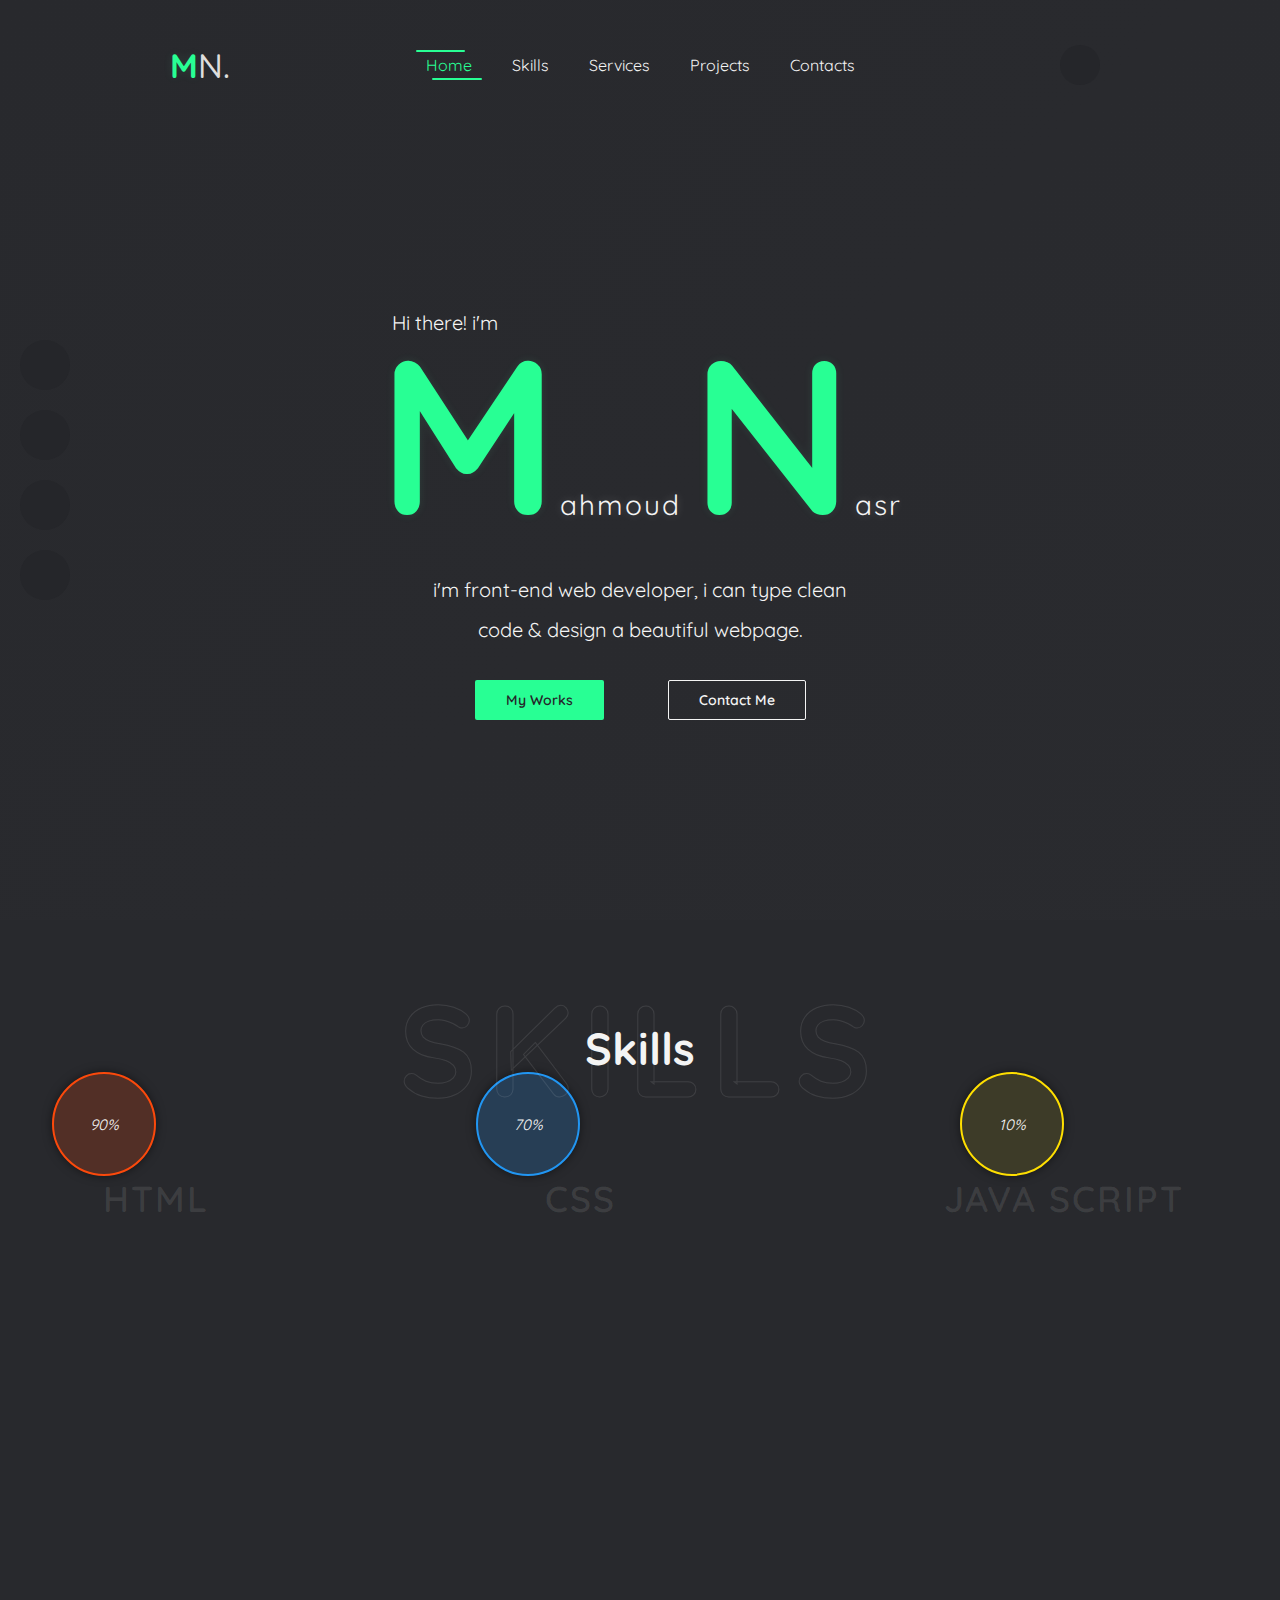
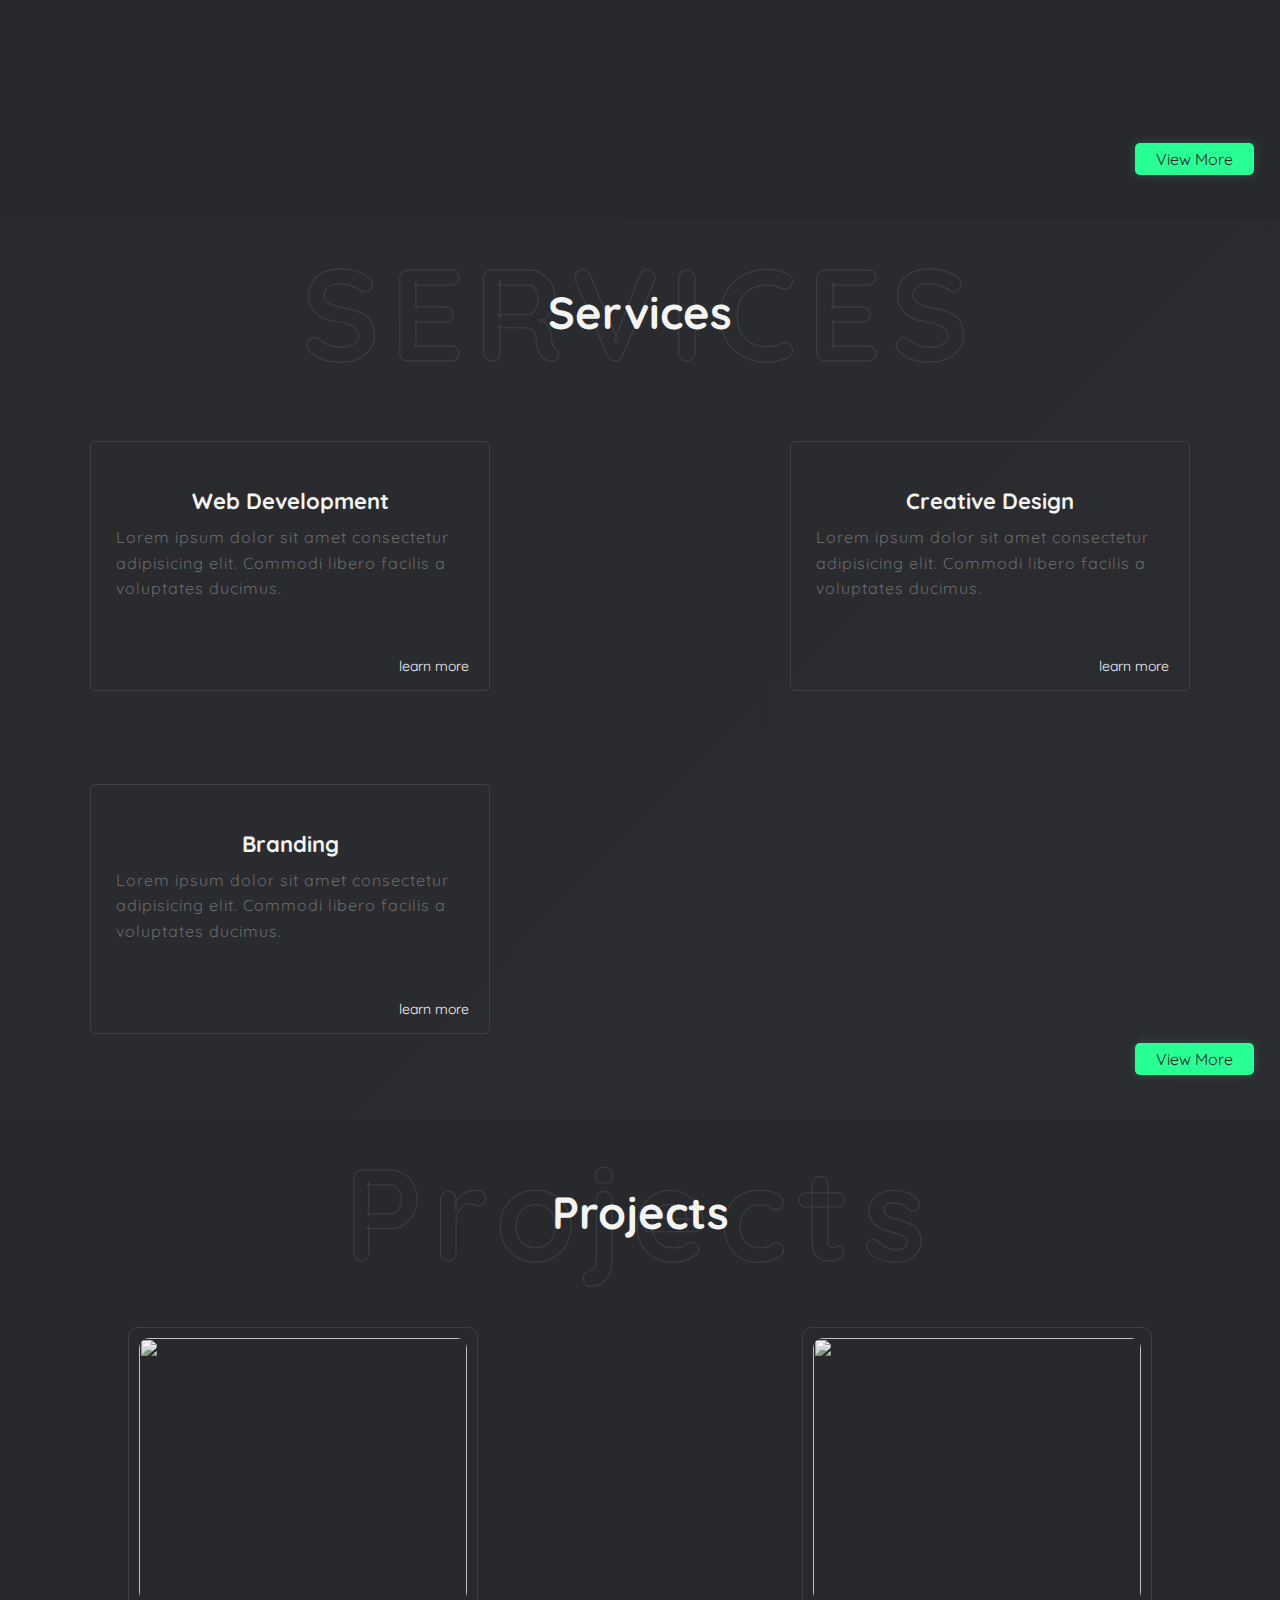
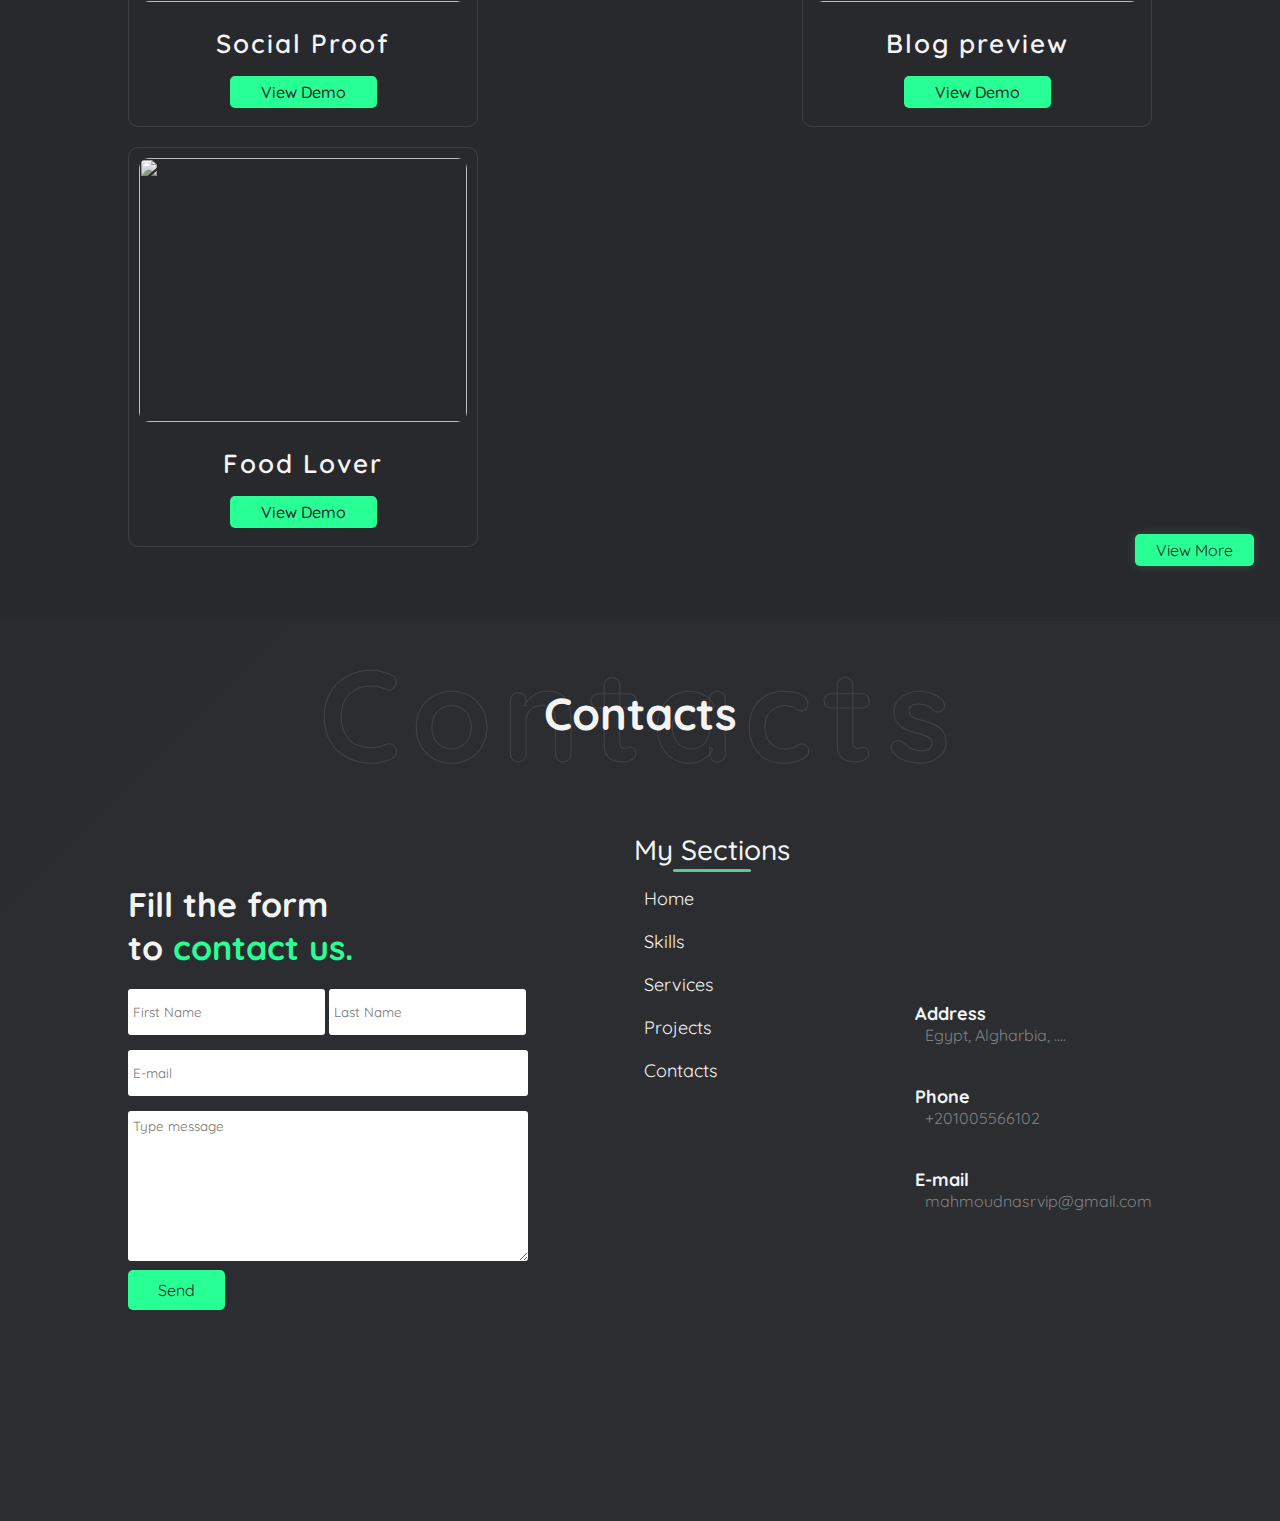
==== index.html @ 1d58672e "Add files via upload" ====
<!doctypehtml><html lang=en><meta charset=UTF-8><meta content="width=device-width,initial-scale=1"name=viewport><title>Portfolio</title><link href="https://fonts.googleapis.com/css2?family=Quicksand:wght@300;400;500;600;700&display=swap"rel=stylesheet><link href=https://cdnjs.cloudflare.com/ajax/libs/font-awesome/6.5.1/css/all.min.css rel=stylesheet crossorigin=anonymous integrity="sha512-DTOQO9RWCH3ppGqcWaEA1BIZOC6xxalwEsw9c2QQeAIftl+Vegovlnee1c9QX4TctnWMn13TZye+giMm8e2LwA=="referrerpolicy=no-referrer><link href=style.css rel=stylesheet><div class=social-media><a href=https://facebook.com/uu.mahmoud><i class="fa-brands fa-facebook"></i></a> <a href=https://instagram.com/uu_mahmoud><i class="fa-brands fa-instagram"></i></a> <a href=https://wa.me/+201115003332><i class="fa-brands fa-whatsapp"></i></a> <a href=https://t.me/lil_g45><i class="fa-brands fa-telegram"></i></a></div><header><div class=logo><a href=#>M<span class=slogo>N.</span></a></div><ul><li><a href=#home class=active>Home</a><li><a href=#skills>Skills</a><li><a href=#services>Services</a><li><a href=#projects>Projects</a><li><a href=#contacts>Contacts</a></ul><div class=social><a href=tel:+201005566102><i class="fa-solid fa-phone"id=iconic-1></i></a></div></header><div class=home><span>Hi there! i'm</span><div class=name><span>M</span>ahmoud <span>N</span>asr</div><p>i'm front-end web developer, i can type clean<br>code & design a beautiful webpage.<div class=btn><a href=#projects><button class=b-1>My Works</button></a> <a href=#contacts><button class=b-2>Contact Me</button></a></div></div><div class=skills id=skills><a href=skills.html><div class=viewm>View More</div></a><div class=ti-skills><span>Skills</span></div><div class=ic-skills><div class="sk html"><i class="fa-brands fa-html5 html"></i> <span>HTML</span></div><div class="sk css"><i class="fa-brands css fa-css3-alt"></i> <span>CSS</span></div><div class="sk js"><i class="fa-brands fa-js js"></i> <span>JAVA SCRIPT</span></div></div></div><div class=services id=services><a href=services.html><div class=viewm>View More</div></a><div class=ti-services><span>Services</span></div><div class=content-ser><div class=box-s><i class="fa-solid fa-code"></i> <span>Web Development</span><p>Lorem ipsum dolor sit amet consectetur adipisicing elit. Commodi libero facilis a voluptates ducimus.</p><a href=#>learn more <i class="fa-solid fa-arrow-right"></i></a></div><div class=box-s><i class="fa-solid fa-pen-nib"></i> <span>Creative Design</span><p>Lorem ipsum dolor sit amet consectetur adipisicing elit. Commodi libero facilis a voluptates ducimus.</p><a href=#>learn more <i class="fa-solid fa-arrow-right"></i></a></div><div class=box-s><i class="fa-brands fa-adversal"></i> <span>Branding</span><p>Lorem ipsum dolor sit amet consectetur adipisicing elit. Commodi libero facilis a voluptates ducimus.</p><a href=#>learn more <i class="fa-solid fa-arrow-right"></i></a></div></div></div><div class=projects id=projects><a href=projects.html><div class=viewm>View More</div></a><div class=ti-projects><span>Projects</span></div><div class=work-s><div class=box-w><div class=img-d><img src=images/Social-proof-section.png></div><div class=details-p><span>Social Proof</span> <a href=https://mahmoud2-mentor.netlify.app/ target=_blank><button>View Demo</button></a></div></div><div class=box-w><div class=img-d><img src=images/blog-preview.png></div><div class=details-p><span>Blog preview</span> <a href=https://mahmoud1-mentor.netlify.app/ target=_blank><button>View Demo</button></a></div></div><div class=box-w><div class=img-d><img src=images/food-lover.png></div><div class=details-p><span>Food Lover</span> <a href=https://itsexito.github.io/food_lover_template/ target=_blank><button>View Demo</button></a></div></div></div></div><div class=contacts id=contacts><div class=ti-contacts><span>Contacts</span></div><div class=content-contact><div class="box-c one"><h1>Fill the form<br>to <span>contact us.</span></h1><form><div class=input-name><input placeholder="First Name"required maxlength=8> <input placeholder="Last Name"required maxlength=8></div><div class=in-email><input placeholder=E-mail required type=email></div><div class=msg><textarea placeholder="Type message"required></textarea></div><div class=form-btn>Send</div></form></div><div class="box-c two"><h1>My Sections</h1><ul><li><a href=#home>Home</a><li><a href=#skills>Skills</a><li><a href=#services>Services</a><li><a href=#projects>Projects</a><li><a href=#contacts>Contacts</a></ul></div><div class="box-c three"><div class="cco address"><div class=ic><i class="fa-solid fa-location-dot"></i></div><div class=det><h4>Address</h4><span>Egypt, Algharbia, ....</span></div></div><div class="cco phone"><div class=ic><i class="fa-solid fa-phone"></i></div><div class=det><h4>Phone</h4><span>+201005566102</span></div></div><div class="cco email"><div class=ic><i class="fa-solid fa-envelope"></i></div><div class=det><h4>E-mail</h4><span>mahmoudnasrvip@gmail.com</span></div></div></div></div></div><script src=main.js></script>
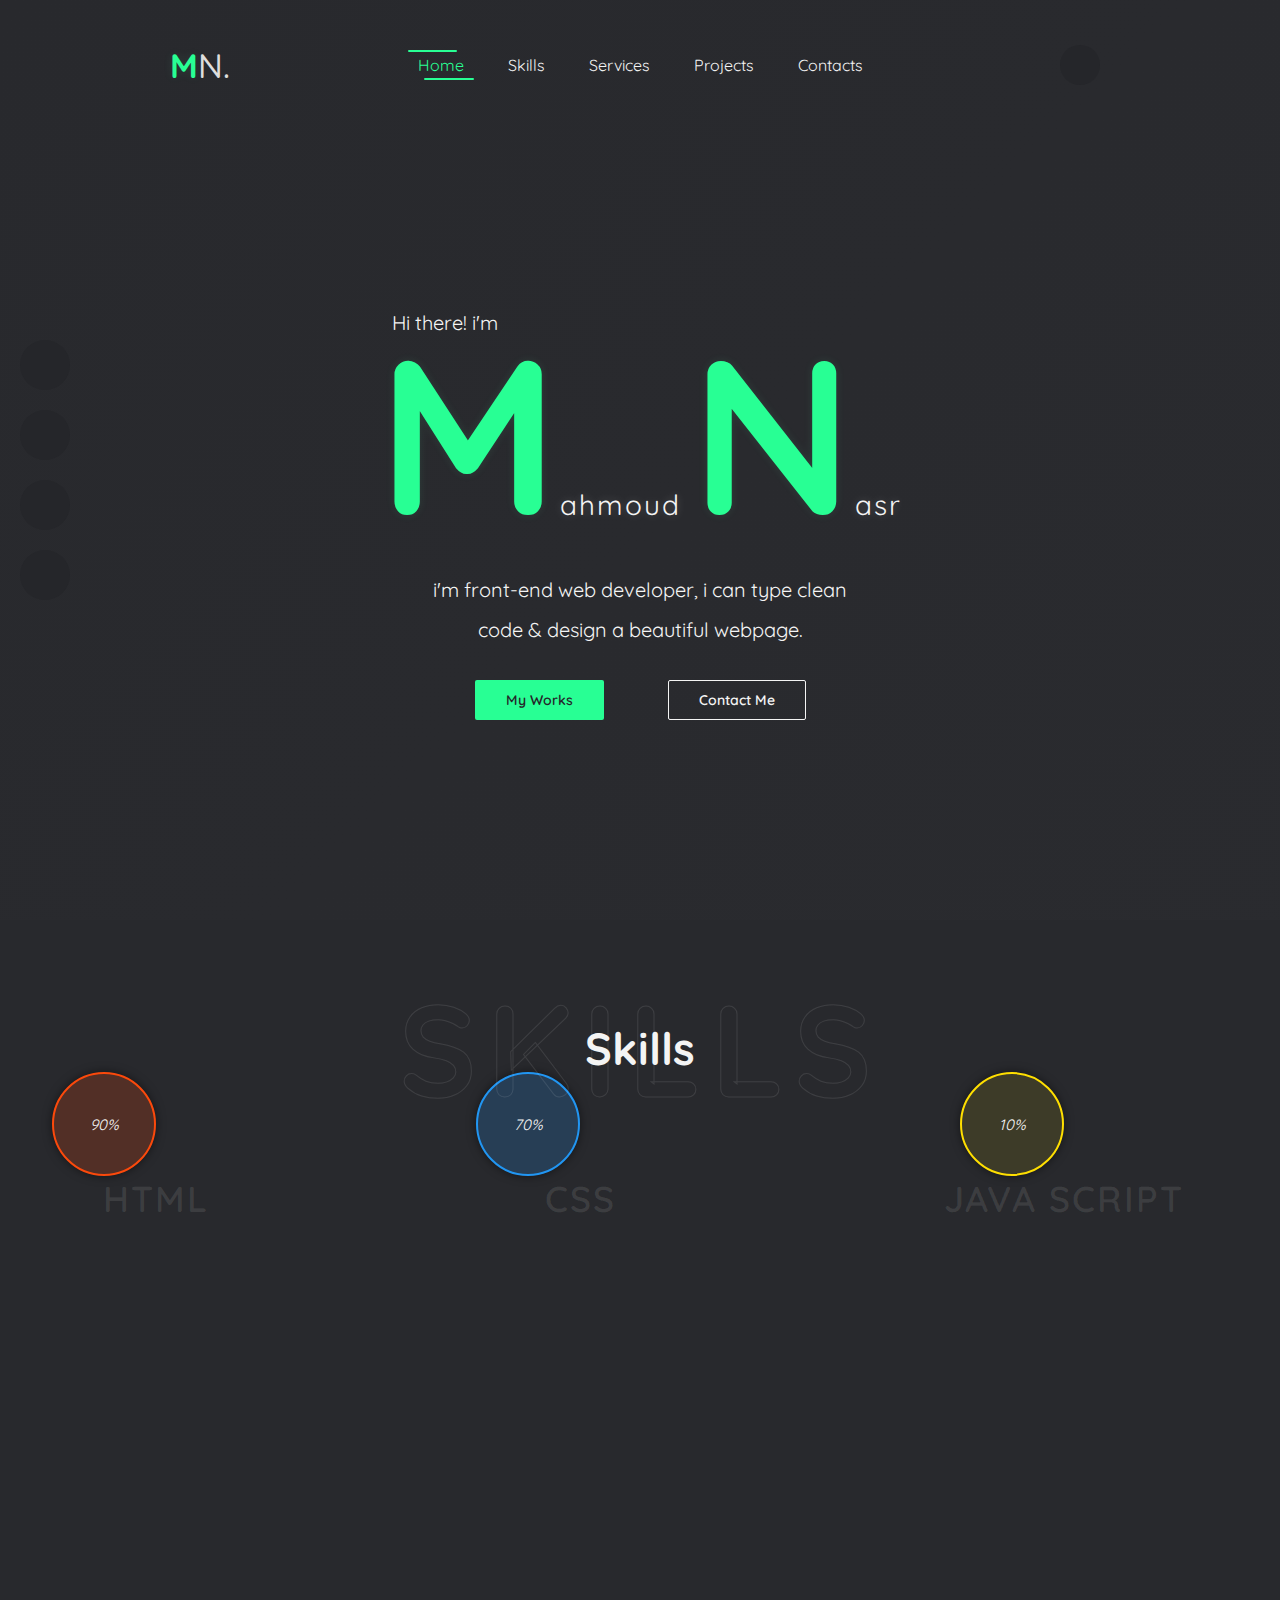
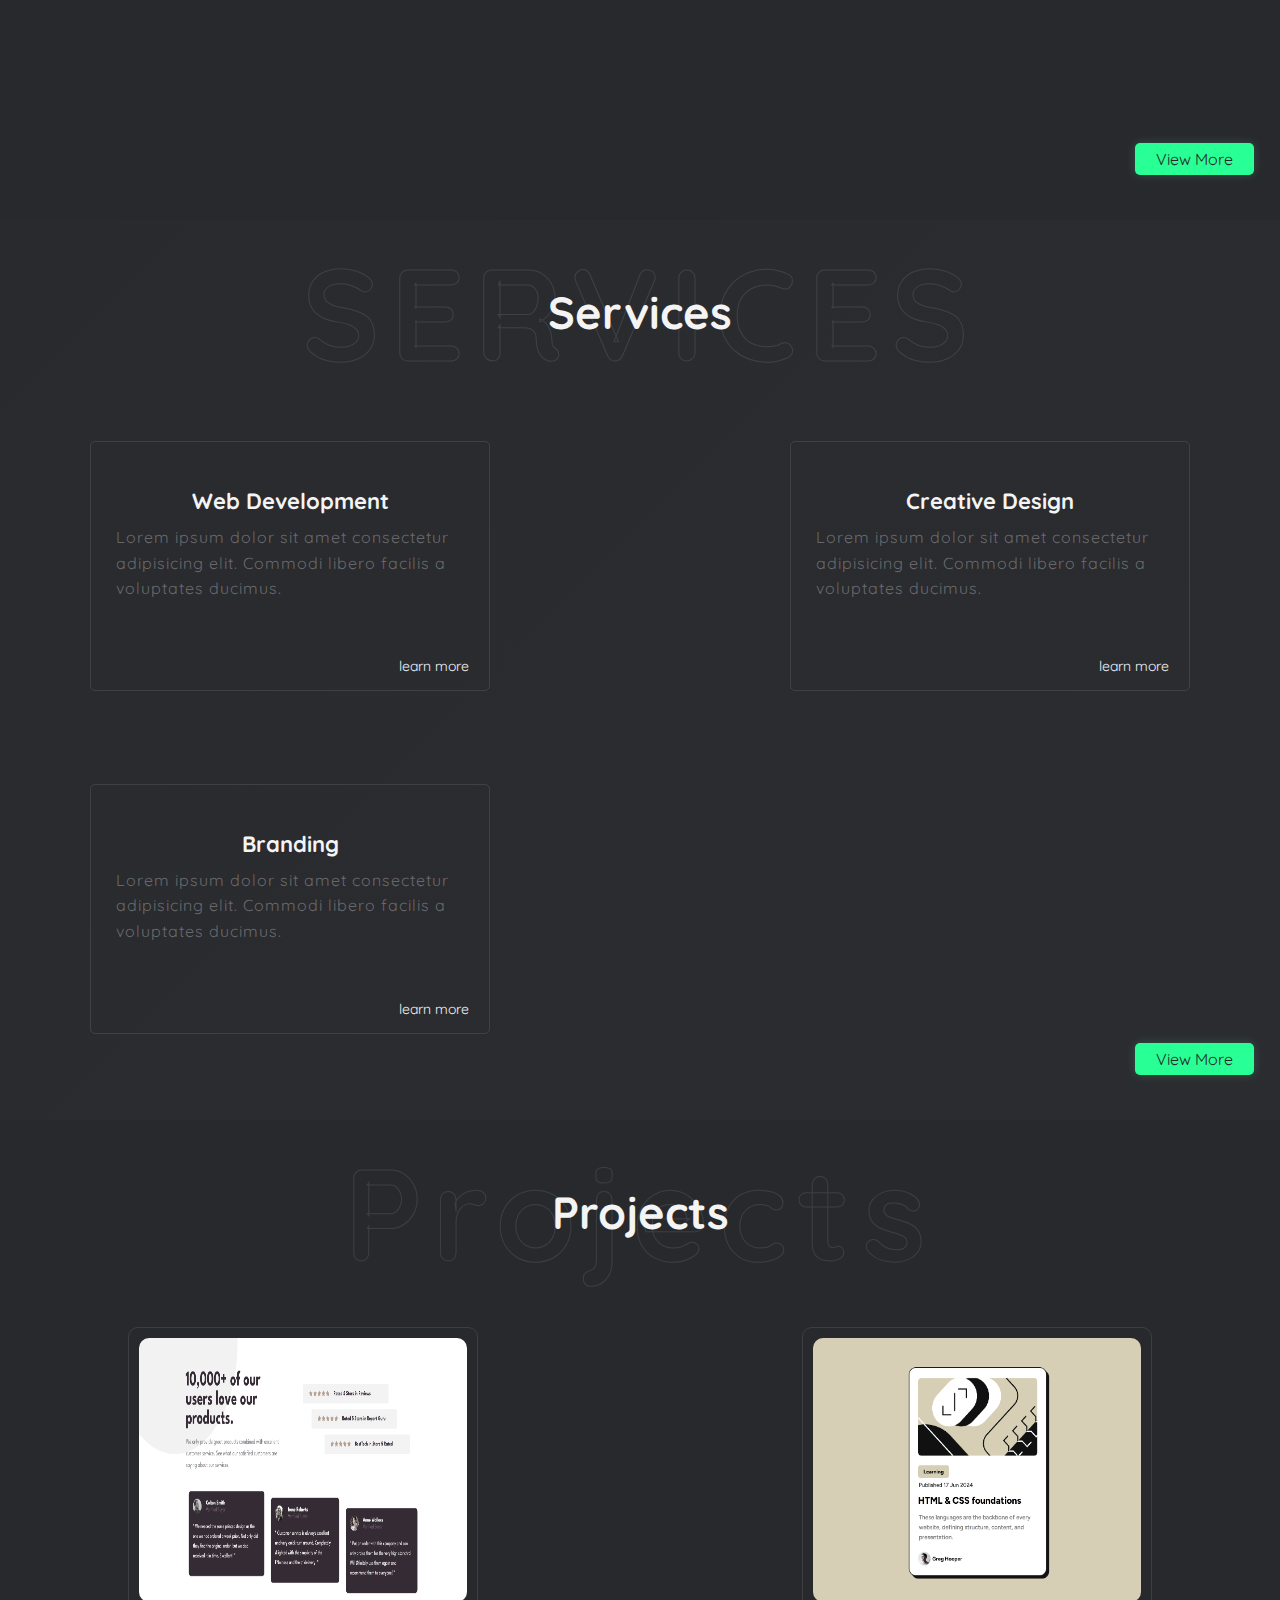
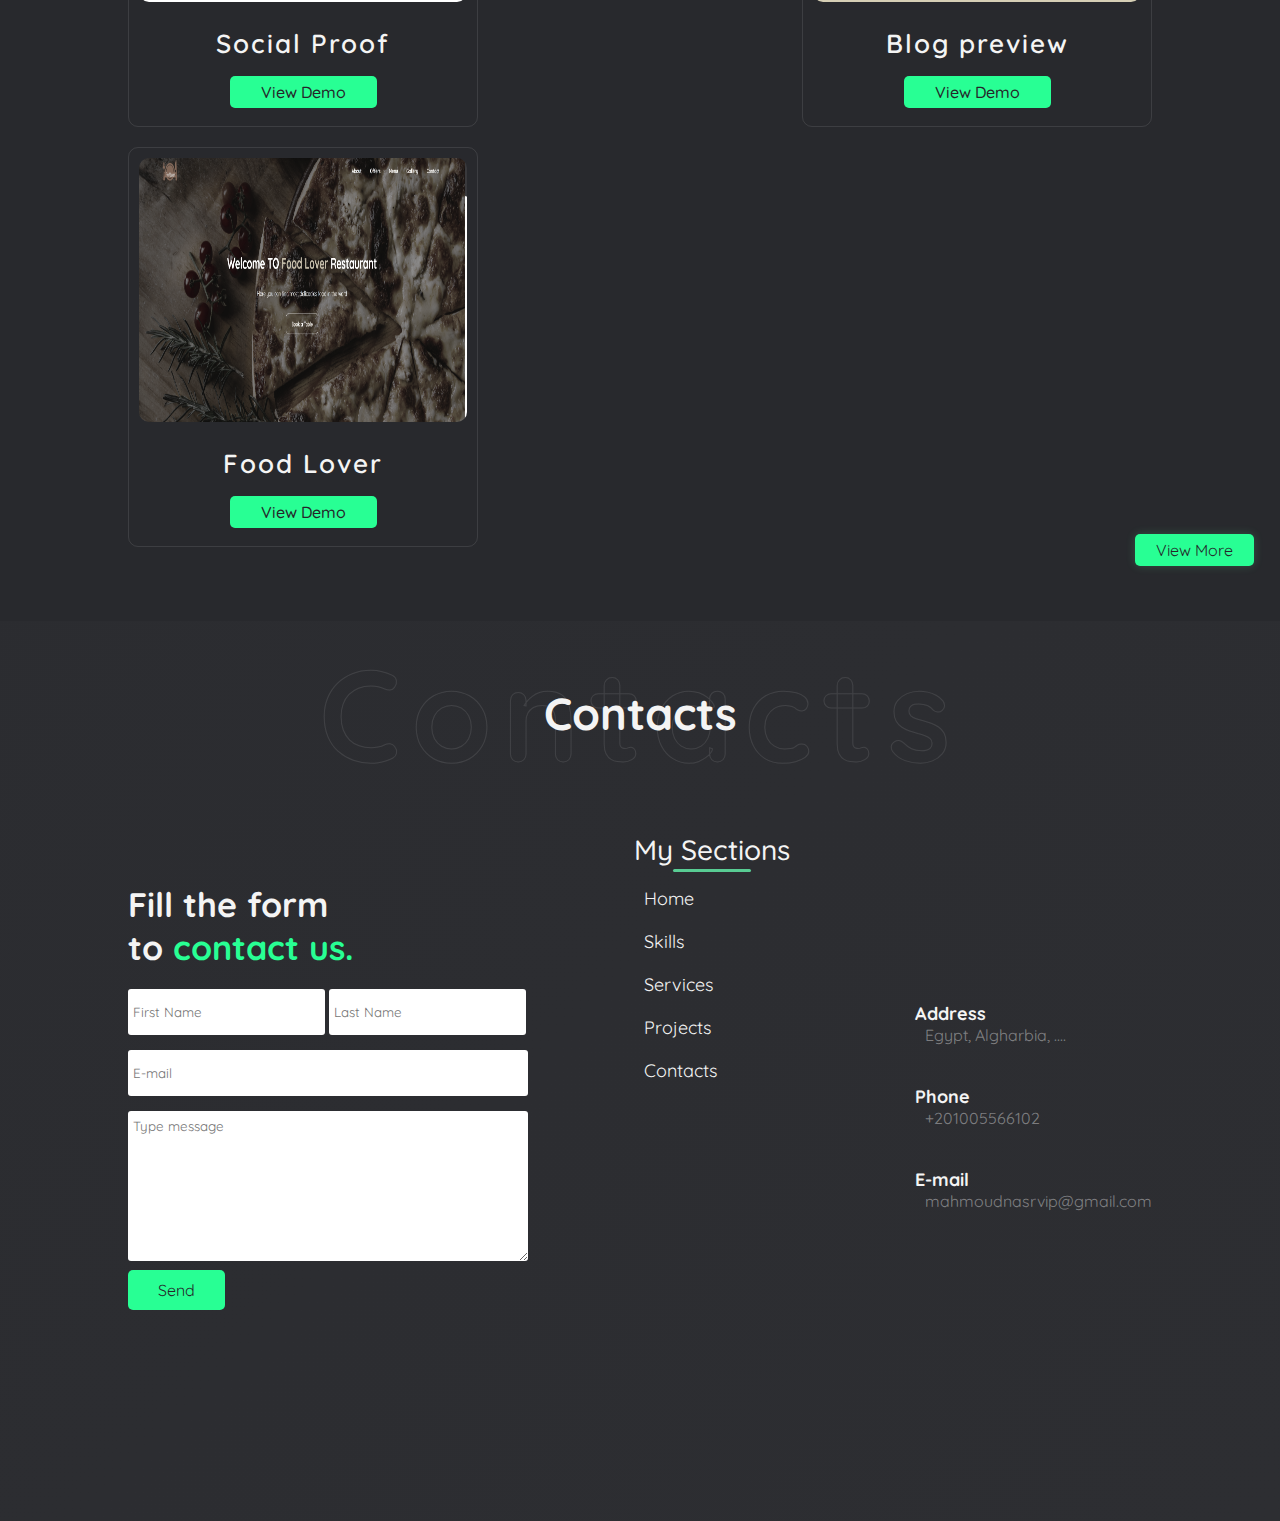
==== commit e1baa4ee: "Update index.html" ====
--- a/index.html
+++ b/index.html
@@ -1 +1 @@
-<!doctypehtml><html lang=en><meta charset=UTF-8><meta content="width=device-width,initial-scale=1"name=viewport><title>Portfolio</title><link href="https://fonts.googleapis.com/css2?family=Quicksand:wght@300;400;500;600;700&display=swap"rel=stylesheet><link href=https://cdnjs.cloudflare.com/ajax/libs/font-awesome/6.5.1/css/all.min.css rel=stylesheet crossorigin=anonymous integrity="sha512-DTOQO9RWCH3ppGqcWaEA1BIZOC6xxalwEsw9c2QQeAIftl+Vegovlnee1c9QX4TctnWMn13TZye+giMm8e2LwA=="referrerpolicy=no-referrer><link href=style.css rel=stylesheet><div class=social-media><a href=https://facebook.com/uu.mahmoud><i class="fa-brands fa-facebook"></i></a> <a href=https://instagram.com/uu_mahmoud><i class="fa-brands fa-instagram"></i></a> <a href=https://wa.me/+201115003332><i class="fa-brands fa-whatsapp"></i></a> <a href=https://t.me/lil_g45><i class="fa-brands fa-telegram"></i></a></div><header><div class=logo><a href=#>M<span class=slogo>N.</span></a></div><ul><li><a href=#home class=active>Home</a><li><a href=#skills>Skills</a><li><a href=#services>Services</a><li><a href=#projects>Projects</a><li><a href=#contacts>Contacts</a></ul><div class=social><a href=tel:+201005566102><i class="fa-solid fa-phone"id=iconic-1></i></a></div></header><div class=home><span>Hi there! i'm</span><div class=name><span>M</span>ahmoud <span>N</span>asr</div><p>i'm front-end web developer, i can type clean<br>code & design a beautiful webpage.<div class=btn><a href=#projects><button class=b-1>My Works</button></a> <a href=#contacts><button class=b-2>Contact Me</button></a></div></div><div class=skills id=skills><a href=skills.html><div class=viewm>View More</div></a><div class=ti-skills><span>Skills</span></div><div class=ic-skills><div class="sk html"><i class="fa-brands fa-html5 html"></i> <span>HTML</span></div><div class="sk css"><i class="fa-brands css fa-css3-alt"></i> <span>CSS</span></div><div class="sk js"><i class="fa-brands fa-js js"></i> <span>JAVA SCRIPT</span></div></div></div><div class=services id=services><a href=services.html><div class=viewm>View More</div></a><div class=ti-services><span>Services</span></div><div class=content-ser><div class=box-s><i class="fa-solid fa-code"></i> <span>Web Development</span><p>Lorem ipsum dolor sit amet consectetur adipisicing elit. Commodi libero facilis a voluptates ducimus.</p><a href=#>learn more <i class="fa-solid fa-arrow-right"></i></a></div><div class=box-s><i class="fa-solid fa-pen-nib"></i> <span>Creative Design</span><p>Lorem ipsum dolor sit amet consectetur adipisicing elit. Commodi libero facilis a voluptates ducimus.</p><a href=#>learn more <i class="fa-solid fa-arrow-right"></i></a></div><div class=box-s><i class="fa-brands fa-adversal"></i> <span>Branding</span><p>Lorem ipsum dolor sit amet consectetur adipisicing elit. Commodi libero facilis a voluptates ducimus.</p><a href=#>learn more <i class="fa-solid fa-arrow-right"></i></a></div></div></div><div class=projects id=projects><a href=projects.html><div class=viewm>View More</div></a><div class=ti-projects><span>Projects</span></div><div class=work-s><div class=box-w><div class=img-d><img src=images/Social-proof-section.png></div><div class=details-p><span>Social Proof</span> <a href=https://mahmoud2-mentor.netlify.app/ target=_blank><button>View Demo</button></a></div></div><div class=box-w><div class=img-d><img src=images/blog-preview.png></div><div class=details-p><span>Blog preview</span> <a href=https://mahmoud1-mentor.netlify.app/ target=_blank><button>View Demo</button></a></div></div><div class=box-w><div class=img-d><img src=images/food-lover.png></div><div class=details-p><span>Food Lover</span> <a href=https://itsexito.github.io/food_lover_template/ target=_blank><button>View Demo</button></a></div></div></div></div><div class=contacts id=contacts><div class=ti-contacts><span>Contacts</span></div><div class=content-contact><div class="box-c one"><h1>Fill the form<br>to <span>contact us.</span></h1><form><div class=input-name><input placeholder="First Name"required maxlength=8> <input placeholder="Last Name"required maxlength=8></div><div class=in-email><input placeholder=E-mail required type=email></div><div class=msg><textarea placeholder="Type message"required></textarea></div><div class=form-btn>Send</div></form></div><div class="box-c two"><h1>My Sections</h1><ul><li><a href=#home>Home</a><li><a href=#skills>Skills</a><li><a href=#services>Services</a><li><a href=#projects>Projects</a><li><a href=#contacts>Contacts</a></ul></div><div class="box-c three"><div class="cco address"><div class=ic><i class="fa-solid fa-location-dot"></i></div><div class=det><h4>Address</h4><span>Egypt, Algharbia, ....</span></div></div><div class="cco phone"><div class=ic><i class="fa-solid fa-phone"></i></div><div class=det><h4>Phone</h4><span>+201005566102</span></div></div><div class="cco email"><div class=ic><i class="fa-solid fa-envelope"></i></div><div class=det><h4>E-mail</h4><span>mahmoudnasrvip@gmail.com</span></div></div></div></div></div><script src=main.js></script>+<!DOCTYPE html> <html lang="en"> <head> <meta charset="UTF-8"> <meta name="viewport" content="width=device-width, initial-scale=1.0"> <title>Portfolio</title> <link href="https://fonts.googleapis.com/css2?family=Quicksand:wght@300;400;500;600;700&display=swap" rel="stylesheet"> <link rel="stylesheet" href="https://cdnjs.cloudflare.com/ajax/libs/font-awesome/6.5.1/css/all.min.css" integrity="sha512-DTOQO9RWCH3ppGqcWaEA1BIZOC6xxalwEsw9c2QQeAIftl+Vegovlnee1c9QX4TctnWMn13TZye+giMm8e2LwA==" crossorigin="anonymous" referrerpolicy="no-referrer" /> <link rel="stylesheet" href="style.css"> </head> <body> <div class="social-media"> <a href="https://facebook.com/uu.mahmoud" ><i class="fa-brands fa-facebook"></i></a> <a href="https://instagram.com/uu_mahmoud"><i class="fa-brands fa-instagram"></i></a> <a href="https://wa.me/+201115003332"><i class="fa-brands fa-whatsapp"></i></a> <a href="https://t.me/lil_g45"><i class="fa-brands fa-telegram"></i></a> </div> <header> <div class="logo"><a href="#">M<span class="slogo">N.</span></a></div> <ul> <li><a href="#home" class="active">Home</a></li> <li><a href="#skills">Skills</a></li> <li><a href="#services">Services</a></li> <li><a href="#projects">Projects</a></li> <li><a href="#contacts">Contacts</a></li> </ul> <div class="social"> <a href="tel:+201005566102"><i id="iconic-1" class="fa-solid fa-phone"></i></a> </div> </header> <div class="home"> <span>Hi there! i'm</span> <div class="name"><span>M</span>ahmoud <span>N</span>asr</div> <p>i'm front-end web developer, i can type clean <br>code & design a beautiful webpage.</p> <div class="btn"> <a href="#projects"><button class="b-1">My Works</button></a> <a href="#contacts"><button class="b-2">Contact Me</button></a> </div> </div> <div class="skills" id="skills"> <a href="skills.html"><div class="viewm">View More</div></a> <div class="ti-skills"> <span>Skills</span> </div> <div class="ic-skills"> <div class="sk html"> <i class="html fa-brands fa-html5"></i> <span>HTML</span> </div> <div class="sk css"> <i class="css fa-brands fa-css3-alt"></i> <span>CSS</span> </div> <div class="sk js"> <i class="js fa-brands fa-js"></i> <span>JAVA SCRIPT</span> </div> </div> </div> <div class="services" id="services"> <a href="services.html"><div class="viewm">View More</div></a> <div class="ti-services"> <span>Services</span> </div> <div class="content-ser"> <div class="box-s"> <i class="fa-solid fa-code"></i> <span>Web Development</span> <p>Lorem ipsum dolor sit amet consectetur adipisicing elit. Commodi libero facilis a voluptates ducimus.</p> <a href="#">learn more <i class="fa-solid fa-arrow-right"></i></a> </div> <div class="box-s"> <i class="fa-solid fa-pen-nib"></i> <span>Creative Design</span> <p>Lorem ipsum dolor sit amet consectetur adipisicing elit. Commodi libero facilis a voluptates ducimus.</p> <a href="#">learn more <i class="fa-solid fa-arrow-right"></i></a> </div> <div class="box-s"> <i class="fa-brands fa-adversal"></i> <span>Branding</span> <p>Lorem ipsum dolor sit amet consectetur adipisicing elit. Commodi libero facilis a voluptates ducimus.</p> <a href="#">learn more <i class="fa-solid fa-arrow-right"></i></a> </div> </div> </div> <div class="projects" id="projects"> <a href="projects.html"><div class="viewm">View More</div></a> <div class="ti-projects"> <span>Projects</span> </div> <div class="work-s"> <div class="box-w"> <div class="img-d"> <img src="images/Social-proof-section.png"> </div> <div class="details-p"> <span>Social Proof</span> <a href="https://mahmoud2-mentor.netlify.app/" target="_blank"><button>View Demo</button></a> </div> </div> <div class="box-w"> <div class="img-d"> <img src="images/blog-preview.png"> </div> <div class="details-p"> <span>Blog preview</span> <a href="https://mahmoud1-mentor.netlify.app/" target="_blank"><button>View Demo</button></a> </div> </div> <div class="box-w"> <div class="img-d"> <img src="images/food-lover.png"> </div> <div class="details-p"> <span>Food Lover</span> <a href="https://itsexito.github.io/food_lover_template/" target="_blank"><button>View Demo</button></a> </div> </div> </div> </div> <div class="contacts" id="contacts"> <div class="ti-contacts"> <span>Contacts</span> </div> <div class="content-contact"> <div class="one box-c"> <h1>Fill the form <br>to <span>contact us.</span></h1> <form> <div class="input-name"> <input type="text" required maxlength="8" placeholder="First Name"> <input type="text" required maxlength="8" placeholder="Last Name"> </div> <div class="in-email"><input type="email" placeholder="E-mail" required></div> <div class="msg"><textarea placeholder="Type message" required></textarea></div> <div class="form-btn">Send</div> </form> </div> <div class="two box-c"> <h1>My Sections</h1> <ul> <li><a href="#home">Home</a></li> <li><a href="#skills">Skills</a></li> <li><a href="#services">Services</a></li> <li><a href="#projects">Projects</a></li> <li><a href="#contacts">Contacts</a></li> </ul> </div> <div class="three box-c"> <div class="address cco"> <div class="ic"><i class="fa-solid fa-location-dot"></i></div> <div class="det"> <h4>Address</h4> <span>Egypt, Algharbia, ....</span> </div> </div> <div class="phone cco"> <div class="ic"><i class="fa-solid fa-phone"></i></div> <div class="det"> <h4>Phone</h4> <span>+201005566102</span> </div> </div> <div class="email cco"> <div class="ic"><i class="fa-solid fa-envelope"></i></div> <div class="det"> <h4>E-mail</h4> <span>mahmoudnasrvip@gmail.com</span> </div> </div> </div> </div> </div> <script src="main.js"></script> </body> </html>
--- a/style.css
+++ b/style.css
@@ -0,0 +1 @@
+*,header ul li a{text-decoration:none}.box-s:hover,.social-media a,header .social i{background-color:#25262a}.box-s a,.home,.ti-services{text-align:center}*{margin:0;padding:0;box-sizing:border-box;font-family:Quicksand,sans-serif;user-select:none}a{color:inherit}:root{--main-color:#28ff94;--text-color:#f4f4f4;scroll-behavior:smooth}::-webkit-scrollbar{width:10px}::-webkit-scrollbar-track{background-color:#28292d}::-webkit-scrollbar-thumb{background-color:var(--text-color);border-radius:10px}.projects,.skills{background-color:#28292d}body{background:#2d2e32;background:linear-gradient(135deg,#28292d,#2d2e32)}.home::after,.home::before{position:absolute;transform:translate(-100%,-100%);color:transparent;font-size:95px;z-index:-1;font-weight:700;transition:.5s;-webkit-text-stroke:2px rgba(222,221,221,0.1);animation:1.2s .1s alternate forwards cool;opacity:0}.home::after{content:"Front-End";bottom:20%;right:5%}.home::before{content:"Developer";bottom:5%;right:1%}@keyframes cool{0%{transform:translate(0,-100%);opacity:0}25%{opacity:.25}50%{opacity:.5}75%{opacity:.75}100%{transform:translate(0,0);opacity:1}}header{display:flex;justify-content:space-between;align-items:center;margin:20px 170px 0;height:10vh}header .logo{color:var(--main-color);font-weight:900;font-size:34px;text-shadow:0 0 10px rgba(100,244,172,.1)}header .slogo{color:#dedddd;text-shadow:0 0 10px rgba(255,255,255,0);font-weight:500}.active,.box-s a:hover,.content-contact .one h1 span,.content-contact .two ul li a:hover,.home .name span,.social-media a,header .social i,header ul li a:hover{color:var(--main-color)}header ul li{display:inline-block;margin:0 10px}header ul li a{color:var(--text-color);transition:color .2s;position:relative;padding:5px 10px}.home,.ic-skills .sk i:hover+span,header .social i:hover{color:var(--text-color)}header ul li a:after,header ul li a:before{position:absolute;background-color:var(--main-color);content:"";width:0;height:2px;border-radius:5px;transition:width .5s}header ul li a:after{top:0;left:0}header ul li a:before{bottom:0;right:0}.active:after,.active:before,header ul li a:hover:after,header ul li a:hover:before{width:75%}header .social{display:flex;justify-content:center;align-items:center}.home,header .social i{display:flex;justify-content:center}header .social i{align-items:center;margin:10px;font-size:16px;cursor:pointer;height:40px;width:40px;border-radius:50%;transition:color .5s,transform .1s}.home{position:relative;align-items:center;height:calc(100vh - 10vh);flex-direction:column}.social-media,.social-media a{justify-content:center;display:flex}.home>span{margin-left:-390px;margin-bottom:-40px;font-size:20px}.home .name:not(span){font-size:28px;letter-spacing:2px;text-shadow:0 0 10px rgba(255,255,255,.2)}.home .name span{font-size:220px;letter-spacing:2px;font-weight:700;text-shadow:0 0 10px rgba(100,244,172,.1)}.home p{line-height:2;margin:0 0 30px;font-size:20px}.home .btn button{border:none;outline:0;padding:10px 30px;margin:0 30px;font-size:14px;cursor:pointer;border-radius:2px;font-weight:600}.home .btn .b-1{background-color:var(--main-color);color:#25262a;transition:.5s;border:1px solid transparent}.box-w .details-p button:hover,.home .btn .b-1:hover{background-color:transparent;color:var(--main-color);border-color:var(--main-color)}.home .btn .b-2{background-color:transparent;border:1px solid var(--text-color);color:var(--text-color);position:relative;z-index:1;transition:.5s}.home .btn .b-2:hover{color:#25262a}.home .btn .b-2:after{content:"";position:absolute;bottom:0;left:0;width:100%;background-color:var(--text-color);z-index:-1;height:0%;transition:.25s}.home .btn .b-2:hover:after{height:100%}.social-media{position:fixed;align-items:center;flex-direction:column;height:100%;z-index:1}.social-media a{font-size:20px;width:50px;height:50px;align-items:center;margin:10px 0 10px 20px;border-radius:50%;transition:.5s;position:relative}.social-media a:hover{color:var(--text-color);border-radius:10px}.social-media a:after{content:"";font-size:14px;position:absolute;left:35px;color:transparent;transition:.5s;opacity:.5;display:flex;justify-content:center;align-items:center}.social-media a:hover:after{left:45px;opacity:1;width:fit-content;height:50px;background-color:transparent;color:transparent;padding:0 10px 0 0;animation:.5s alternate forwards widthZ}@keyframes widthZ{from{background-color:transparent}50%{background-color:#25262a}to{color:var(--text-color);background-color:#25262a}}.social-media a:first-child:hover:after{content:"Facebook"}.social-media a:nth-child(2):hover:after{content:"Instagram"}.social-media a:nth-child(3):hover:after{content:"Whatsapp"}.social-media a:nth-child(4):hover:after{content:"Telegram"}.skills{padding-top:100px;display:flex;justify-content:flex-start;align-items:center;flex-direction:column;height:100vh;width:100%;position:relative}.skills-main{height:150vh!important}.ti-contacts span,.ti-projects span,.ti-services span,.ti-skills span{font-size:45px;font-weight:700;color:var(--text-color);position:relative;z-index:1}.ti-contacts span:after,.ti-projects span:after,.ti-services span:after,.ti-skills span:after{position:absolute;top:50%;left:50%;transform:translate(-50%,-50%);font-size:130px;font-weight:700;z-index:-1;-webkit-text-stroke:1px rgba(255,255,255,0.1);color:transparent;letter-spacing:10px}.box-s,.ic-skills .sk i,.projects,.services{position:relative}.ti-skills span:after{content:"SKILLS"}.ti-services span:after{content:"SERVICES"}.ti-projects span:after{content:"Projects"}.ti-contacts span:after{content:"Contacts"}.ic-skills{margin-top:100px;width:85%;display:flex;justify-content:space-between;align-items:center;margin-bottom:0;flex-wrap:wrap}.ic-skills .sk{display:flex;justify-content:center;align-items:center;flex-direction:column}.ic-skills .nsk{margin:10px}.ic-skills .sk i{font-size:300px;margin:0 60px;color:rgba(255,255,255,.1);cursor:pointer;transition:color .7s}.ic-skills .sk .isk{font-size:270px!important;margin-top:30px;padding:0!important}.ic-skills .sk span{color:rgba(255,255,255,.1);font-size:36px;font-weight:600;letter-spacing:2px;transition:.7s}.ic-skills .sk .html:hover{color:#fc490b}.ic-skills .sk .css:hover{color:#2196f3}.ic-skills .sk .js:hover{color:#ffdf00}.ic-skills .sk .rc:hover{color:#087ea4}.ic-skills .sk .jq:hover{color:#1266a9}.ic-skills .sk .bs:hover{color:#573a7d}.ic-skills .sk i:after{position:absolute;right:0;bottom:0;font-size:15px;width:100px;height:100px;border-radius:50%;border:2px solid transparent;display:flex;justify-content:center;align-items:center;color:var(--text-color);box-shadow:0 0 10px rgba(0,0,0,.5)}.back i,.services{justify-content:center;display:flex}.box-s>i,.viewm:hover{color:var(--main-color)}.ic-skills .sk .html:after{content:"90%";background-color:rgba(252,73,11,.2);border-color:#fc490b}.ic-skills .sk .css:after{content:"70%";background-color:rgba(33,150,243,.2);border-color:#2196f3}.ic-skills .sk .js:after{content:"10%";background-color:rgba(255,223,0,.1);border-color:#ffdf00}.ic-skills .sk .rc:after{content:"0%";background-color:rgba(8,126,164,.1);border-color:#087ea4}.ic-skills .sk .jq:after{content:"0%";background-color:rgba(18,102,169,.1);border-color:#1266a9}.ic-skills .sk .bs:after{content:"0%";background-color:rgba(87,58,125,.1);border-color:#573a7d}.services{width:100%;height:100vh;align-items:flex-start;padding-top:2%;flex-direction:column}.ti-services{width:100%;height:5vh;margin-top:3%;margin-bottom:2%}.content-ser{padding:30px 80px;height:90vh;display:flex;justify-content:space-between;align-items:center;flex-wrap:wrap;width:100%;margin:10px 0}.box-s{width:400px;height:250px;margin:10px;display:flex;padding:35px 20px;justify-content:flex-start;align-items:center;flex-direction:column;border:1px solid rgba(255,255,255,.1);border-radius:5px;cursor:pointer;transition:.5s}.box-s:hover{width:30%}.box-s:hover p{color:rgba(255,255,255,.6)}.box-s>i{font-size:72px}.box-s span{color:var(--text-color);margin-top:10px;font-weight:700;font-size:22px}.box-s p{color:rgba(255,255,255,.3);margin:10px 5px;line-height:1.6;letter-spacing:1px;transition:.5s}.box-s a{color:var(--text-color);align-self:flex-end;margin:10px;transition:.2s;font-size:14px;position:absolute;bottom:5px;right:10px}.box-s a i{font-size:12px}.projects{width:100%;padding:0 0 2%}.back i,.viewm{background-color:var(--main-color);color:#25262a}.back,.viewm{position:absolute}.back{top:8%;left:10%;transition:transform .1s}.box-w,.viewm{cursor:pointer;transition:.5s}.back i{height:35px;width:35px;border-radius:50%;align-items:center;box-shadow:0 0 10px rgba(100,244,172,.3)}.viewm{bottom:5%;right:2%;padding:5px 20px;border-radius:5px;box-shadow:0 0 10px rgba(100,244,172,.2);border:1px solid transparent;animation:1s infinite alternate up}.viewm:hover{background-color:transparent;border-color:var(--main-color);box-shadow:0 0 10px rgba(100,244,172,.1)}@keyframes up{from{transform:translateY(0)}to{transform:translateY(-5px)}}.ti-projects{padding-bottom:3%}.ti-contacts,.ti-projects{width:100%;display:flex;justify-content:center;align-items:center;padding-top:5%}.work-s{margin:3% 10%;display:flex;justify-content:space-between;align-items:center;flex-wrap:wrap}.box-w{width:350px;height:400px;border:1px solid rgba(255,255,255,.1);padding:10px;border-radius:10px;margin:10px 0}.box-w:hover{background-color:#2d2e32}.box-w .img-d{width:100%;height:70%}.box-w .img-d img{width:100%;height:100%;border-radius:10px;filter:grayscale(80%);transition:.8s}.box-w:hover img{filter:grayscale(0%)}.box-w .details-p{width:100%;height:30%;display:flex;justify-content:center;align-items:center;flex-direction:column}.box-w .details-p span{color:var(--text-color);font-size:26px;font-weight:600;letter-spacing:2px;line-height:2.5}.box-w .details-p button,.form-btn{background-color:var(--main-color);color:#25262a;cursor:pointer}.box-w .details-p button{outline:0;border:1px solid transparent;padding:5px 30px;font-size:16px;font-weight:500;border-radius:5px;transition:.5s}.contacts{height:100vh;width:100%}.content-contact{display:flex;justify-content:space-between;align-items:center;margin:4% 10%;height:70vh}.content-contact .one h1{color:var(--text-color);font-size:34px}.content-contact .one form{display:flex;justify-content:center;align-items:center;flex-direction:column;margin:5px 0 20px;width:400px}.content-contact .one form input{outline:0;border:none;padding:15px 15px 15px 5px;border-radius:3px}.content-contact .one form .in-email,.content-contact .one form .input-name,.content-contact .one form .msg{width:100%}.content-contact .one form .input-name input{width:calc(50% - 3px);margin:15px 0}.content-contact .one form .in-email input{width:100%;margin-bottom:15px}.content-contact .one form .msg textarea{outline:0;border:none;border-radius:3px;padding:7px 7px 7px 5px;width:100%;height:150px;max-width:100%;max-height:150px}.form-btn{align-self:flex-start;margin:5px 0 0;padding:10px 30px;border-radius:5px}.content-contact .two{display:flex;justify-content:flex-start;align-items:flex-start;flex-direction:column;height:100%}.content-contact .two h1{font-size:28px;padding-top:2.5rem;display:inline-block;color:var(--text-color);font-weight:500;position:relative}.content-contact .two h1:after{content:"";position:absolute;bottom:-5px;left:50%;transform:translateX(-50%);width:50%;height:3px;background-color:rgba(100,244,172,.8);margin-top:10px;border-radius:10px}.content-contact .two ul li{list-style:none;margin:20px 10px;transform:translateX(0);transition:.5s}.content-contact .two ul li:hover{transform:translateX(10px)}.content-contact .two ul li a{font-size:18px;color:var(--text-color);transition:.5s}.content-contact .three{height:100%0;display:flex;justify-content:center;align-items:flex-start;flex-direction:column}.content-contact .three .cco{display:flex;justify-content:center;align-items:center;margin:20px 0;color:var(--text-color);transition:.7s;cursor:pointer}.content-contact .three .cco i{color:var(--main-color);font-size:24px;margin:10px}.content-contact .three .cco h4{font-size:18px}.content-contact .three .cco span{color:rgba(255,255,255,.4);padding-left:10px;padding-top:10px}